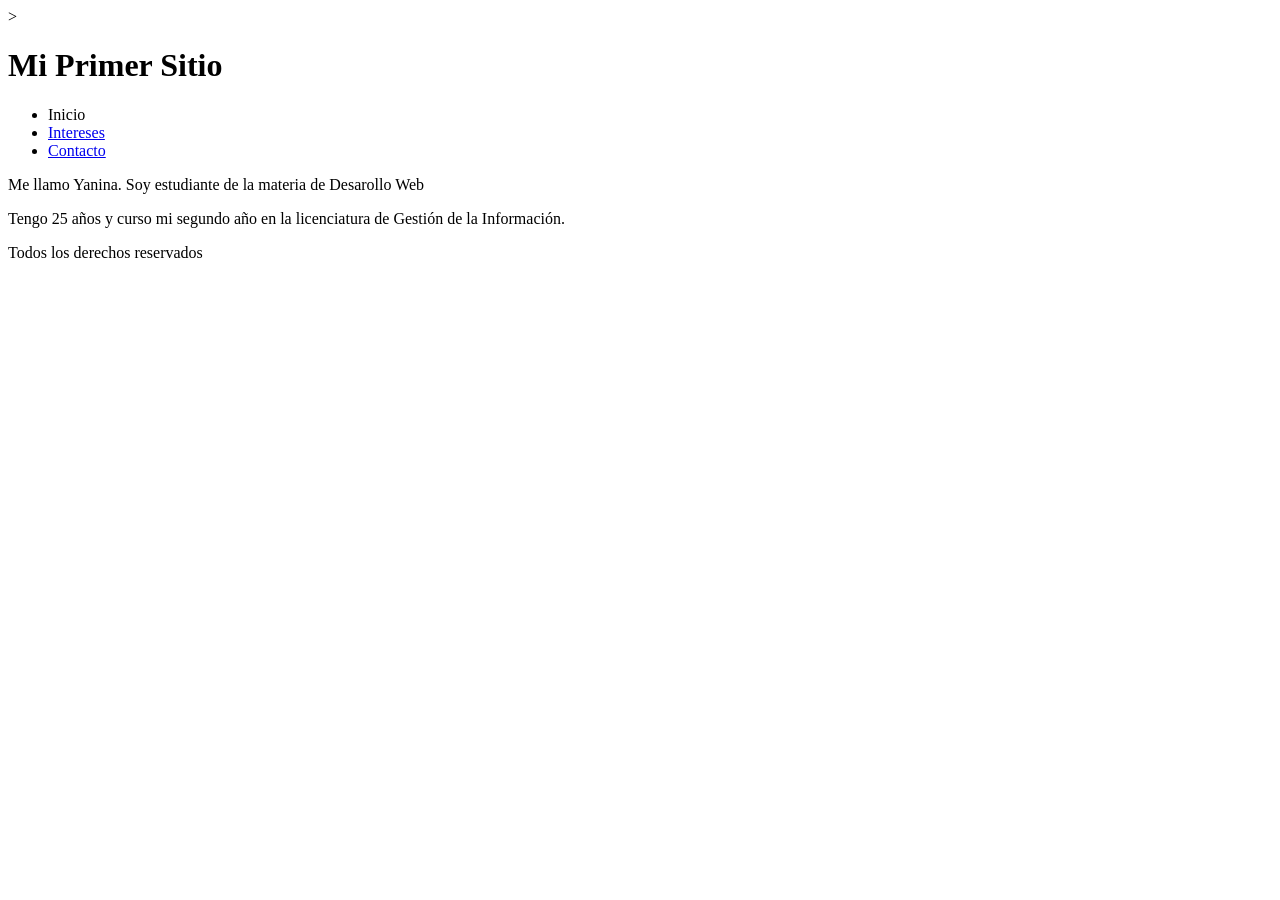
==== index.html @ a08608fd "Version 1" ====
<!DOCTYPE html>
<html lang="en">
<head>
    <meta charset="UTF-8">
    <meta name="viewport" content="width=device-width, initial-scale=1.0">
    <title>Mi Sitio Personal de Internet</title>
</head>
<body>
    ><header>
        <h1>Mi Primer Sitio</h1>
        <nav>
            <ul>
                <li>
                    <a >Inicio</a>
                </li>
                <li>
                    <a href="intereses.html">Intereses</a>
                </li>
                <li>
                    <a href="contacto.html">Contacto</a>
                </li>
            </ul>
        </nav>

    </header>
    <main>
        <p>Me llamo Yanina. Soy estudiante de la materia de Desarollo Web</p>
        <p>Tengo 25 años y curso mi segundo año en la licenciatura de Gestión de la Información.

    </main>
    <footer>
        <p>Todos los derechos reservados</p>

    </footer>
    
</body>
</html>
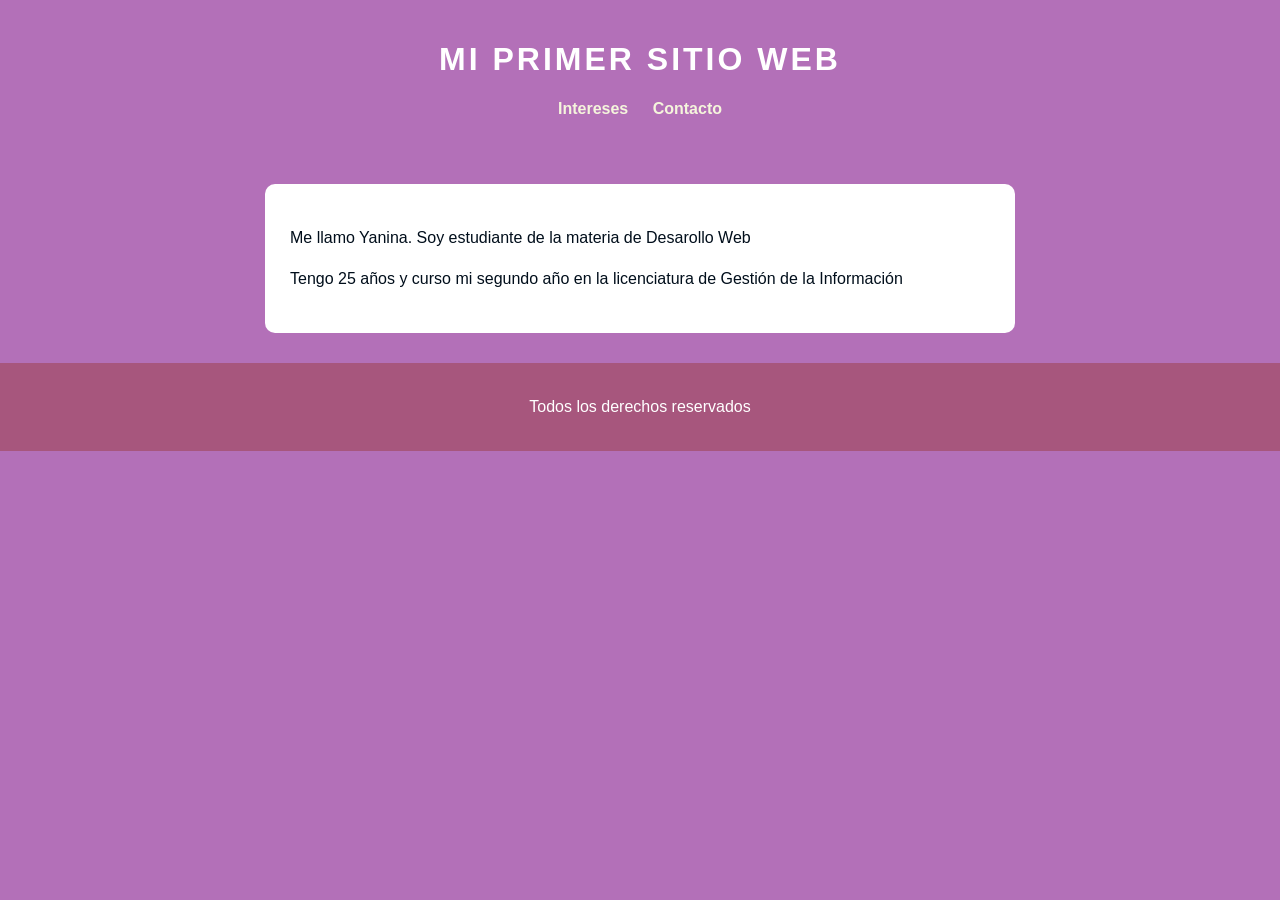
==== commit 5c6a8400: "Add files via upload Proyecto2.0" ====
--- a/index.html
+++ b/index.html
@@ -4,15 +4,13 @@
     <meta charset="UTF-8">
     <meta name="viewport" content="width=device-width, initial-scale=1.0">
     <title>Mi Sitio Personal de Internet</title>
+    <link rel="stylesheet" href="Estilo.css">
 </head>
 <body>
-    ><header>
-        <h1>Mi Primer Sitio</h1>
+    <header>
+        <h1>Mi Primer Sitio Web</h1>
         <nav>
             <ul>
-                <li>
-                    <a >Inicio</a>
-                </li>
                 <li>
                     <a href="intereses.html">Intereses</a>
                 </li>
@@ -25,13 +23,13 @@
     </header>
     <main>
         <p>Me llamo Yanina. Soy estudiante de la materia de Desarollo Web</p>
-        <p>Tengo 25 años y curso mi segundo año en la licenciatura de Gestión de la Información.
+        <p>Tengo 25 años y curso mi segundo año en la licenciatura de Gestión de la Información</p>
 
     </main>
     <footer>
         <p>Todos los derechos reservados</p>
 
-    </footer>
+    </footer> 
     
 </body>
 </html>
--- a/Estilo.css
+++ b/Estilo.css
@@ -0,0 +1,58 @@
+/* General */
+body {
+    margin: 0;
+    font-family: 'Gill Sans', 'Gill Sans MT', Calibri, 'Trebuchet MS', sans-serif;/*tipografia a usar*/
+    background-color: #b370b8;
+    color: rgb(1, 14, 27);
+}
+h1 {/*titulo principal*/
+    font-family:'Segoe UI', Tahoma, Geneva, Verdana, sans-serif;
+    text-transform: uppercase;/*Mayusculas*/
+    font-weight: 700;/*peso normal o negrita*/
+    letter-spacing: 3px;
+}
+/*Estructura*/
+header {
+    background-color:#b370b8;
+    color: rgb(255, 255, 255);
+    text-align: center;
+    padding: 20px;
+
+}
+main {
+    max-width: 700px;
+    margin: 30px auto;
+    padding: 25px;
+    background-color: white;
+    border-radius: 10px;
+
+
+}
+footer {
+    background-color: #a7567d;
+    color: white;
+    text-align: center;
+    padding: 15px;
+}
+/*Selectores*/
+nav ul {
+    list-style: none;
+    padding: 0;
+}
+nav li {
+    display: inline;
+    margin: 0 10px;
+}
+nav a {
+    text-decoration: none;
+    color: beige;
+    font-weight: bold; /* Peso de la fuente normal o negrita*/
+}
+a:hover {/*puntero mouse*/
+    opacity: 0.7;
+    transition: 0.3s;
+}
+/* Selector*/
+p {
+    line-height: 1.6;
+}
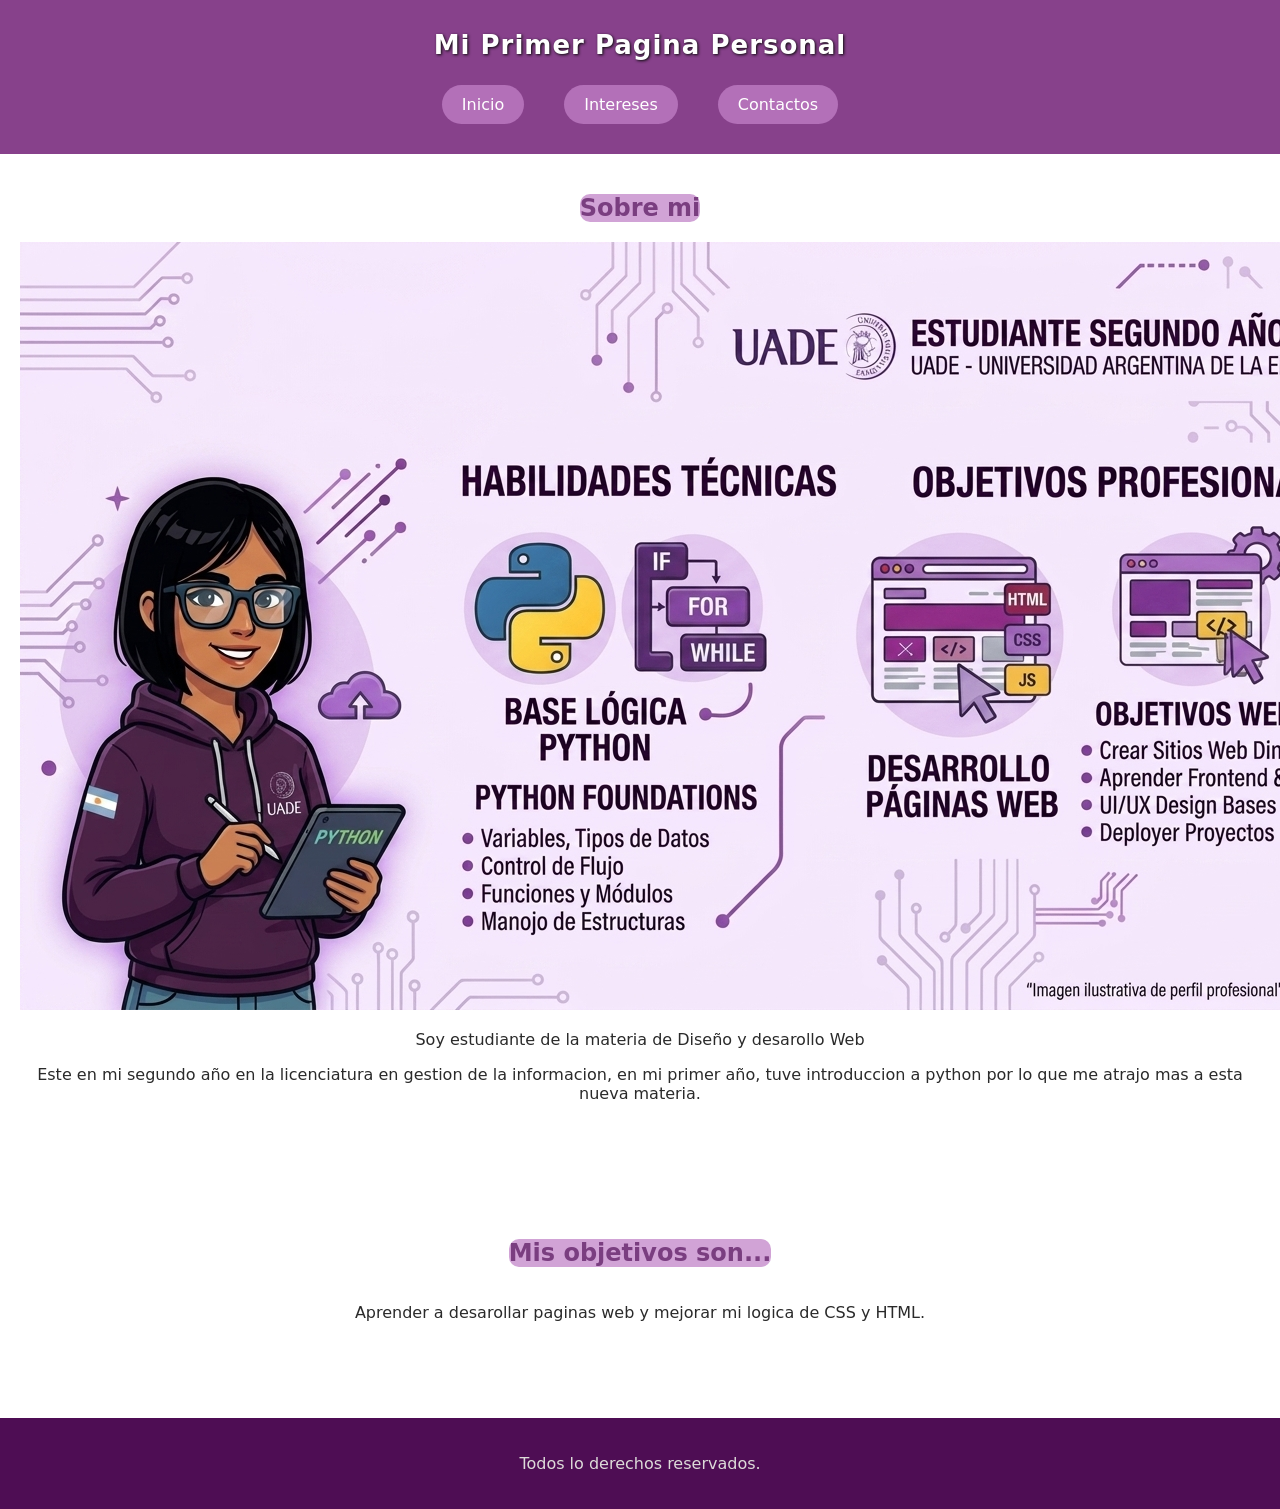
==== commit 49caa315: "Add files via upload" ====
--- a/index.html
+++ b/index.html
@@ -3,33 +3,33 @@
 <head>
     <meta charset="UTF-8">
     <meta name="viewport" content="width=device-width, initial-scale=1.0">
-    <title>Mi Sitio Personal de Internet</title>
-    <link rel="stylesheet" href="Estilo.css">
+    <title>Mi Pagina Personal</title>
+    <link rel="stylesheet" href="estilo.css">
 </head>
 <body>
     <header>
-        <h1>Mi Primer Sitio Web</h1>
+        <h1>Mi Primer Pagina Personal</h1>
         <nav>
-            <ul>
-                <li>
-                    <a href="intereses.html">Intereses</a>
-                </li>
-                <li>
-                    <a href="contacto.html">Contacto</a>
-                </li>
-            </ul>
+            <a class="boton" href="index.html">Inicio</a>
+            <a class="boton" href="intereses.html">Intereses</a>
+            <a class="boton" href="contacto.html">Contactos</a>
         </nav>
-
     </header>
-    <main>
-        <p>Me llamo Yanina. Soy estudiante de la materia de Desarollo Web</p>
-        <p>Tengo 25 años y curso mi segundo año en la licenciatura de Gestión de la Información</p>
-
+    <main class="contendor">
+        <section class="bloque">
+            <h2>Sobre mi</h2>
+            <img src="imagenP.jpg.png" alt="Imagen personal">
+            <p>Soy estudiante de la materia de Diseño y desarollo Web</p>
+            <p>Este en mi segundo año en la licenciatura en gestion de la informacion, en mi primer año, tuve introduccion a python por lo que me atrajo mas a esta nueva materia.</p>
+        </section>
+        <section class="bloque">
+            <h2>Mis objetivos son...</h2>
+            <p>Aprender a desarollar paginas web y mejorar mi logica de CSS y HTML.</p>
+        </section>
     </main>
-    <footer>
-        <p>Todos los derechos reservados</p>
-
-    </footer> 
+    <footer class="footer">
+        <p>Todos lo derechos reservados.</p>
+    </footer>
     
 </body>
 </html>
--- a/estilo.css
+++ b/estilo.css
@@ -0,0 +1,104 @@
+/*cuerpo*/
+body {
+    margin: 0;
+    font-family:system-ui, -apple-system, BlinkMacSystemFont, 'Segoe UI', Roboto, Oxygen, Ubuntu, Cantarell, 'Open Sans', 'Helvetica Neue', sans-serif;
+    color: #2a2a2a;
+
+
+}
+/* cabecera */
+header {
+    background-color: #87418b;
+    color: white;
+    padding: 30px;
+    display: flex;
+    flex-direction: column;
+    align-items: center;
+}
+/*Menu*/
+nav {
+    display: flex;
+    gap: 40px;
+    margin-top: 25px;
+}
+/* Boton */
+.boton {
+    background-color: #b370b8;
+    color: white;
+    padding: 10px 20px;
+    border-radius: 20px;
+    text-decoration: none;
+    transition: 0.3s;
+
+}
+/*puntero mouse*/
+.boton:hover {
+    background-color: #9a5aa0;
+    box-shadow: 0px 4px 10px rgba(0,0,0,0.2);
+}
+/*marco*/
+.contenedor {
+    max-width: 1000px;
+    margin: 0 auto;
+    padding: 20px;
+
+}
+.bloque {
+    text-align: center;
+    margin-bottom: 60px;
+}
+/*Titulos-sub-titulo*/
+h1 {
+    margin: 0;
+    font-size: 26px;
+    font-weight: 600;
+    letter-spacing: 1px;
+    text-shadow: 1px 1px 3px rgba(10, 10, 10);
+}
+
+h2 {
+    color: #7a3e80;
+    background-color: #d1a3d6;
+    border-radius: 10px;
+    display: inline-block;
+}
+/*datos personales*/
+.intereses {
+    display: flex;
+    align-items: center;
+    gap:20px ;
+    flex-wrap: wrap;
+    justify-content: center;
+    margin-top: 30px;
+}
+.intereses img {
+    width: 400px;
+    border-radius:10px ;
+    box-shadow: 0px 4px 10px rgba(0,0,0.2);
+    
+}
+.contacto {
+    display: flex;
+    flex-direction: column;
+    align-items: center;
+    text-align: center;
+}
+.datos {
+    background-color: white;
+    padding: 15px;
+    margin: 10px auto;
+    width: 300px;
+    border-radius: 10px;
+    box-shadow: 0px 4px 10px rgba(0,0,0.15);
+
+}
+/*Espacios*/
+section {
+    padding: 20px;
+}
+.footer {
+    background-color: #4e0d54;
+    color: rgb(221, 219, 217);
+    text-align: center;
+    padding: 20px;
+}
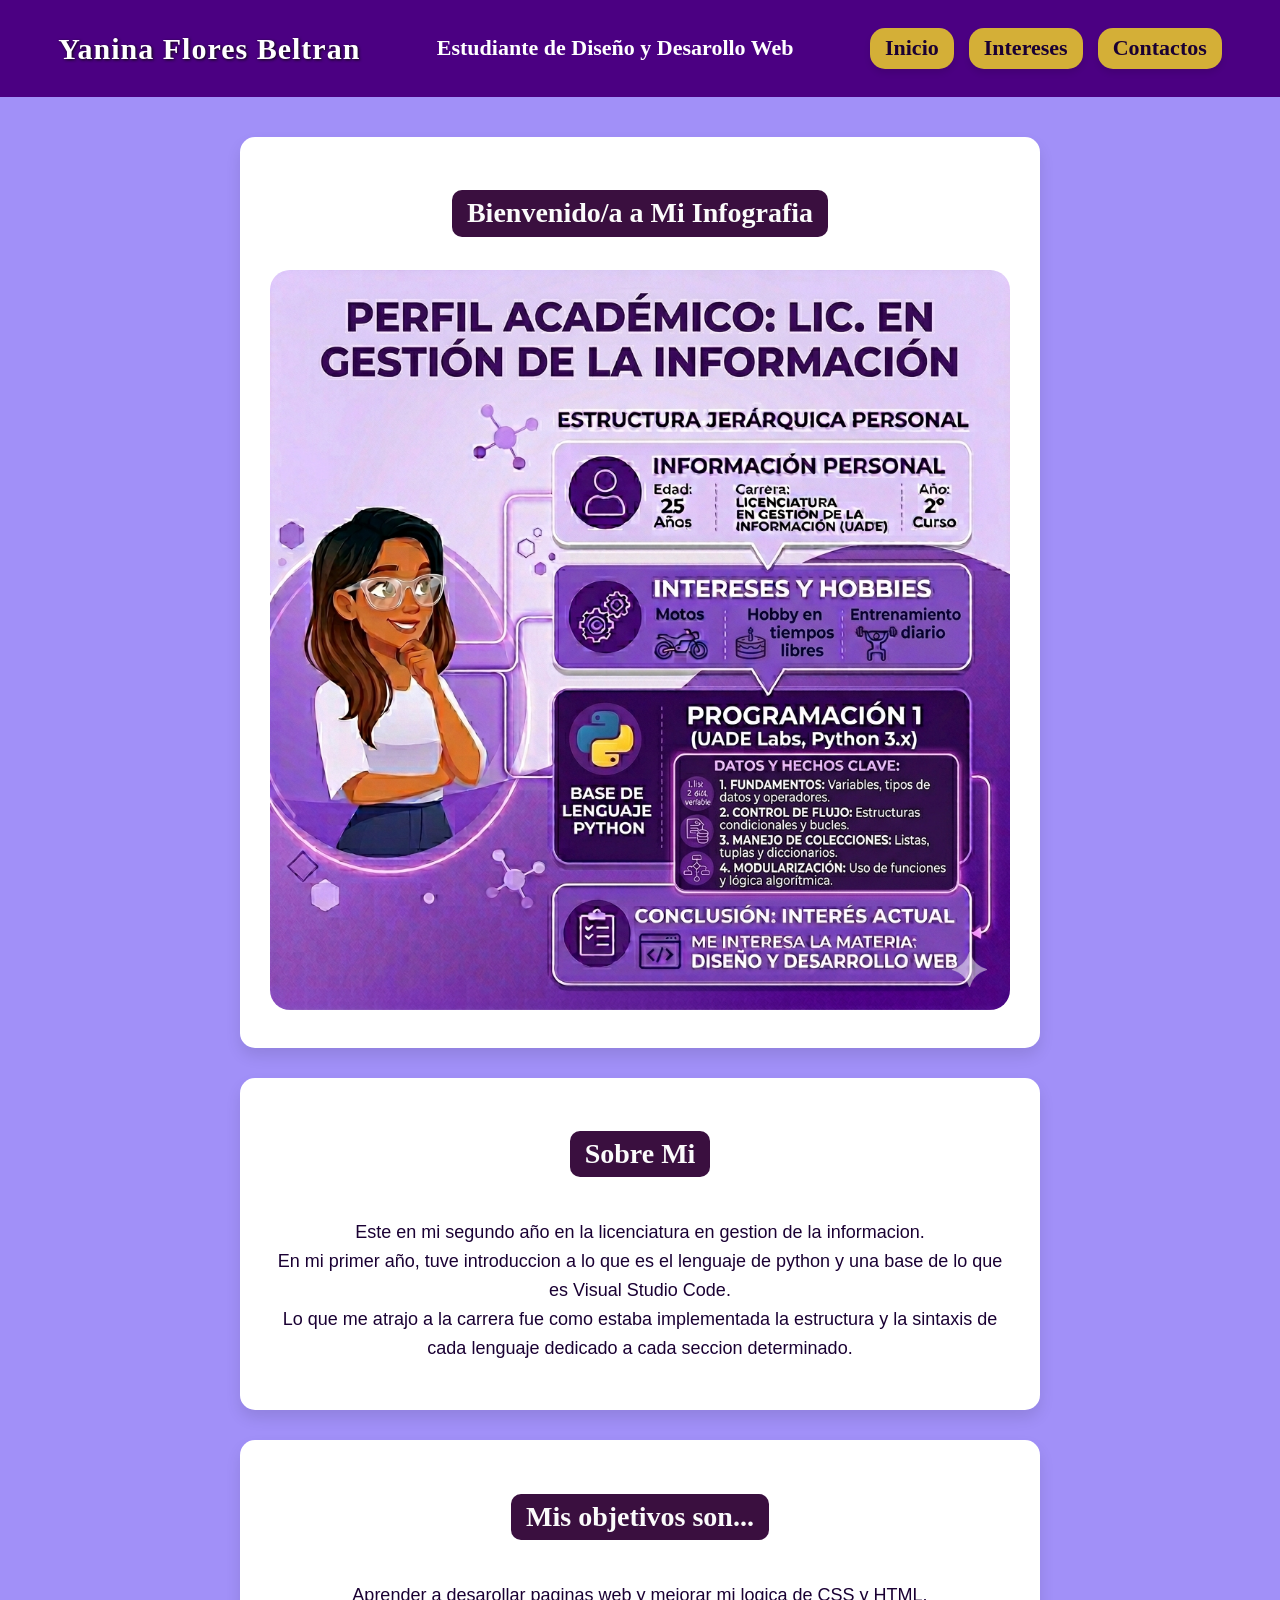
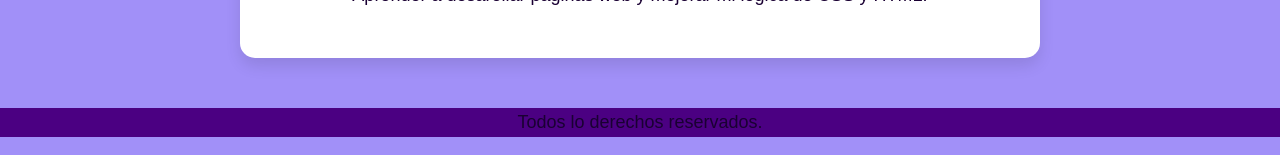
==== commit 71a0a01f: "Actualizacion de pagina" ====
--- a/index.html
+++ b/index.html
@@ -5,22 +5,29 @@
     <meta name="viewport" content="width=device-width, initial-scale=1.0">
     <title>Mi Pagina Personal</title>
     <link rel="stylesheet" href="estilo.css">
+
+
 </head>
 <body>
     <header>
-        <h1>Mi Primer Pagina Personal</h1>
+        <h1>Yanina Flores Beltran</h1>
+        <h4>Estudiante de Diseño y Desarollo Web</h4>
         <nav>
             <a class="boton" href="index.html">Inicio</a>
             <a class="boton" href="intereses.html">Intereses</a>
             <a class="boton" href="contacto.html">Contactos</a>
         </nav>
     </header>
-    <main class="contendor">
+    <main class="contenedor">
         <section class="bloque">
-            <h2>Sobre mi</h2>
-            <img src="imagenP.jpg.png" alt="Imagen personal">
-            <p>Soy estudiante de la materia de Diseño y desarollo Web</p>
-            <p>Este en mi segundo año en la licenciatura en gestion de la informacion, en mi primer año, tuve introduccion a python por lo que me atrajo mas a esta nueva materia.</p>
+            <h2>Bienvenido/a a Mi Infografia</h2>
+            <img src="Imagen.jpg.png" alt="Imagen personal">
+        </section>
+        <section class="bloque">
+            <h2>Sobre Mi</h2>
+            <p>Este en mi segundo año en la licenciatura en gestion de la informacion.<br>
+            En mi primer año, tuve introduccion a lo que es el lenguaje de python y una base de lo que es Visual Studio Code.<br> 
+           Lo que me atrajo a la carrera fue como estaba implementada la estructura y la sintaxis de cada lenguaje dedicado a cada seccion determinado.</p>
         </section>
         <section class="bloque">
             <h2>Mis objetivos son...</h2>
--- a/estilo.css
+++ b/estilo.css
@@ -1,104 +1,188 @@
-/*cuerpo*/
+/*cuerpo base*/
 body {
     margin: 0;
-    font-family:system-ui, -apple-system, BlinkMacSystemFont, 'Segoe UI', Roboto, Oxygen, Ubuntu, Cantarell, 'Open Sans', 'Helvetica Neue', sans-serif;
-    color: #2a2a2a;
+    font-family:"Dancing Script", cursive;
+    background-color: #a190f8;
+    line-height: 1.3;
+    color: #1a0033;
+    font-size: 22px;
 
 
 }
 /* cabecera */
 header {
-    background-color: #87418b;
+    position: sticky;
+    top: 0;
+    display: flex;
+    z-index: 1000;
+    background-color: #4b0082;
     color: white;
-    padding: 30px;
-    display: flex;
-    flex-direction: column;
+    justify-content: space-around;
     align-items: center;
+    padding: 5px 20px;
 }
-/*Menu*/
+/*navegacion*/
 nav {
     display: flex;
-    gap: 40px;
-    margin-top: 25px;
+    gap: 15px;
+    margin: 0;
 }
 /* Boton */
 .boton {
-    background-color: #b370b8;
-    color: white;
-    padding: 10px 20px;
-    border-radius: 20px;
+    background-color: #d4af37;
+    color: #1a0033;
+    padding: 6px 15px;
+    border-radius: 15px;
     text-decoration: none;
+    font-weight: bold;
     transition: 0.3s;
+    box-shadow: 0 4px 6px rgba(0,0,0,0.1);
 
 }
 /*puntero mouse*/
 .boton:hover {
-    background-color: #9a5aa0;
+    background-color: #e9bb05;
     box-shadow: 0px 4px 10px rgba(0,0,0,0.2);
 }
-/*marco*/
+/*contenedor*/
 .contenedor {
-    max-width: 1000px;
-    margin: 0 auto;
-    padding: 20px;
+    max-width: 800px;
+    margin: 40px auto;
+    padding: 0 20px;
 
 }
 .bloque {
     text-align: center;
-    margin-bottom: 60px;
+    margin-bottom: 30px;
+    background-color: white;
+    padding: 30px;
+    box-shadow: 0 8px 15px rgba(0,0,0,0.1);
+    border-radius: 15px;
+}
+/*imagenes*/
+img {
+    max-width: 100%;
+    height: auto;
+    border-radius: 20px;
+    margin-top: 10px;
 }
 /*Titulos-sub-titulo*/
 h1 {
     margin: 0;
-    font-size: 26px;
+    font-size: 30px;
     font-weight: 600;
     letter-spacing: 1px;
     text-shadow: 1px 1px 3px rgba(10, 10, 10);
 }
 
 h2 {
-    color: #7a3e80;
-    background-color: #d1a3d6;
+    color: #fbfbfb;
+    background-color: #3a0f3f;
     border-radius: 10px;
     display: inline-block;
+    padding: 5px 15px;
+    font-size: 28px;
+}
+/*parrafos*/
+p {
+    font-family: 'Montserrat', sans-serif;
+    font-size: 18px;
+    line-height: 1.6;
+    color: #1a0033;
+    font-weight: 400;
 }
 /*datos personales*/
 .intereses {
     display: flex;
+    flex-direction: row;
     align-items: center;
-    gap:20px ;
-    flex-wrap: wrap;
-    justify-content: center;
-    margin-top: 30px;
+    padding: 25px;
+    justify-content: flex-start;
+    margin-bottom: 40px;
+    background-color: white;
+    border-radius: 15px;
+    box-shadow: 0 8px 15px rgba(0,0,0,0.1);
 }
 .intereses img {
-    width: 400px;
+    width: 300px;
+    height: auto;
     border-radius:10px ;
+    flex-shrink: 0;
     box-shadow: 0px 4px 10px rgba(0,0,0.2);
     
+}
+.texto-intereses {
+    padding-left:30px ;
+    text-align: left;
+    flex: 1;
 }
 .contacto {
     display: flex;
     flex-direction: column;
     align-items: center;
-    text-align: center;
+    gap: 20px;
 }
 .datos {
-    background-color: white;
-    padding: 15px;
+    background-color: #f8f4ff;
+    border-left: 8px solid #d4af37;
+    padding: 20px;
     margin: 10px auto;
-    width: 300px;
+    width: 80%;
+    max-width: 400px;
     border-radius: 10px;
-    box-shadow: 0px 4px 10px rgba(0,0,0.15);
+    transition: transform 0.3s ease;
 
+}
+.datos i {
+    color: #4b0082;
+    font-size: 24px;
+    margin-bottom: 10px;
+}
+.datos h3 {
+    font-family: 'Dancing Script',cursive;
+    margin: 5px 0;
 }
 /*Espacios*/
 section {
     padding: 20px;
 }
+/* pie de pagina*/
 .footer {
-    background-color: #4e0d54;
-    color: rgb(221, 219, 217);
+    background-color: #4b0082;
+    color: white;
     text-align: center;
-    padding: 20px;
+    margin-top: 50px;
+}
+/*movil*/
+@media (max-width: 600px) {
+    header {
+        flex-direction: column;
+        padding: 10px;
+    }
+    nav {
+        flex-direction: row;
+        align-items: center;
+        justify-content: center;
+        width: auto;
+    }
+    .boton {
+        width: auto;
+        font-size: 16px;
+    }
+    h1 {
+        font-size: 20px;
+    }
+    .intereses {
+        flex-direction: column;
+        text-align: center;
+        padding: 15px;
+    }
+    .intereses img {
+        width: 100%;
+        max-width: 400px;
+        margin-bottom: 20px;
+    }
+    .texto-intereses {
+        padding-left: 0;
+    }
 }
